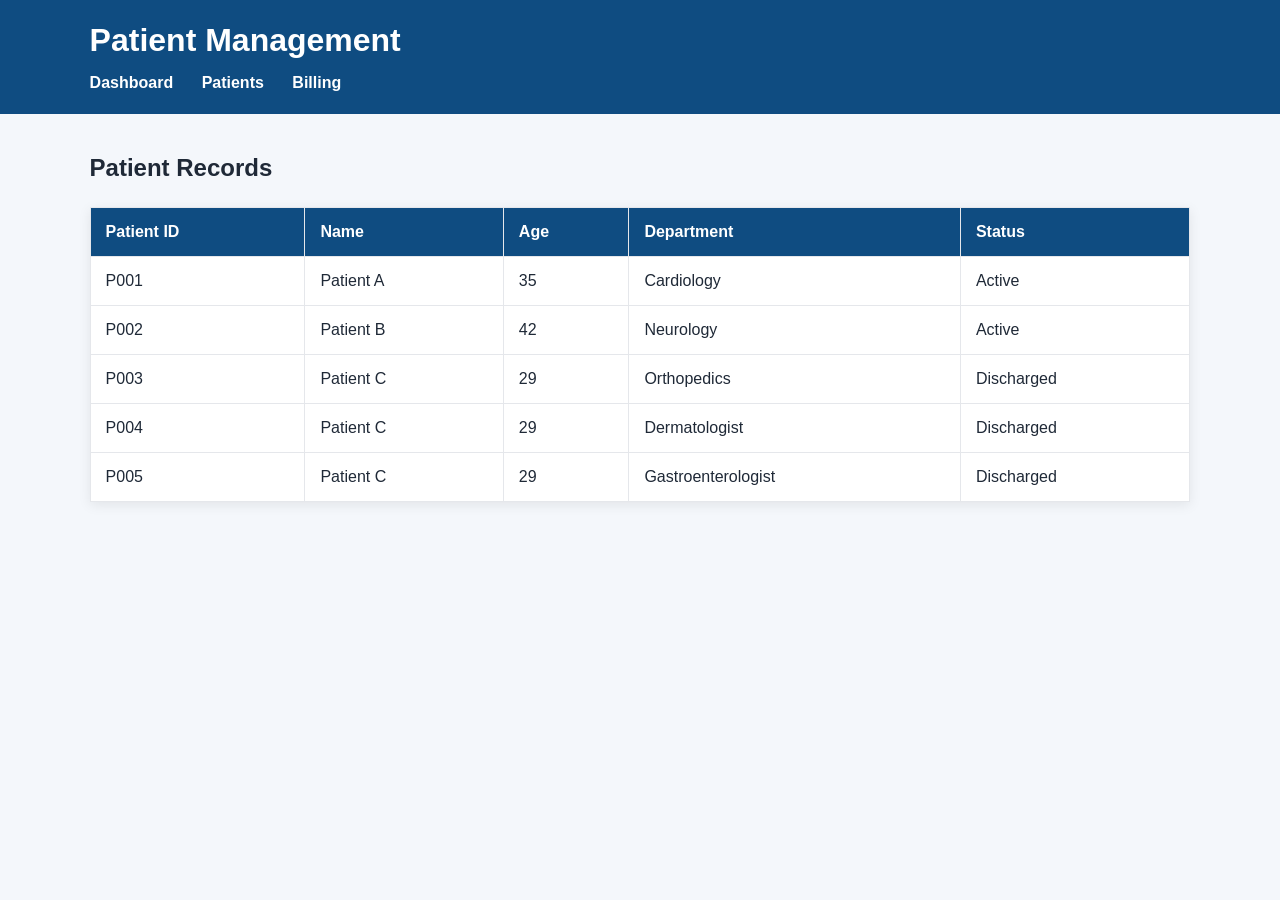
==== modules/patients.html @ 037395dc "Initial Medilife hospital application" ====
<!DOCTYPE html>
<html lang="en">
<head>
    <meta charset="UTF-8">
    <meta name="viewport" content="width=device-width, initial-scale=1.0">
    <title>Patient Management</title>
    <link rel="stylesheet" href="../css/style.css">
</head>
<body>
<header>
    <h1>Patient Management</h1>
    <nav>
        <a href="../index.html">Dashboard</a>
        <a href="patients.html">Patients</a>
        <a href="billing.html">Billing</a>
    </nav>
</header>

<main>
    <h2>Patient Records</h2>
    <table>
        <thead>
            <tr>
                <th>Patient ID</th><th>Name</th><th>Age</th><th>Department</th><th>Status</th>
            </tr>
        </thead>
        <tbody>
            <tr><td>P001</td><td>Patient A</td><td>35</td><td>Cardiology</td><td>Active</td></tr>
            <tr><td>P002</td><td>Patient B</td><td>42</td><td>Neurology</td><td>Active</td></tr>
            <tr><td>P003</td><td>Patient C</td><td>29</td><td>Orthopedics</td><td>Discharged</td></tr>
            <tr><td>P004</td><td>Patient C</td><td>29</td><td>Dermatologist</td><td>Discharged</td></tr>
            <tr><td>P005</td><td>Patient C</td><td>29</td><td>Gastroenterologist</td><td>Discharged</td></tr>
            
        </tbody>
    </table>
</main>
</body>
</html>
---- css/style.css ----
* {
    margin: 0;
    padding: 0;
    box-sizing: border-box;
}

body {
    font-family: Arial, sans-serif;
    background: #f4f7fb;
    color: #1f2937;
    min-height: 100vh;
}

header {
    background: #0f4c81;
    color: white;
    padding: 22px 7%;
}

header h1 {
    margin-bottom: 15px;
}

nav a {
    color: white;
    text-decoration: none;
    margin-right: 24px;
    font-weight: 600;
}

nav a:hover {
    text-decoration: underline;
}

main {
    width: 86%;
    max-width: 1200px;
    margin: 40px auto;
}

.hero {
    background: white;
    padding: 30px;
    border-radius: 12px;
    box-shadow: 0 3px 12px rgba(0,0,0,.08);
    margin-bottom: 25px;
}

.hero h2 {
    color: #0f4c81;
    margin-bottom: 10px;
}

.cards {
    display: grid;
    grid-template-columns: repeat(auto-fit, minmax(200px, 1fr));
    gap: 20px;
}

.card {
    background: white;
    padding: 28px;
    border-radius: 12px;
    box-shadow: 0 3px 12px rgba(0,0,0,.08);
}

.card h3 {
    color: #475569;
}

.card p {
    font-size: 32px;
    font-weight: bold;
    color: #0f4c81;
    margin-top: 12px;
}

table {
    width: 100%;
    margin-top: 25px;
    border-collapse: collapse;
    background: white;
    box-shadow: 0 3px 12px rgba(0,0,0,.08);
}

th, td {
    padding: 15px;
    border: 1px solid #e5e7eb;
    text-align: left;
}

th {
    background: #0f4c81;
    color: white;
}

.paid {
    color: #15803d;
    font-weight: bold;
}

.pending {
    color: #b45309;
    font-weight: bold;
}

footer {
    text-align: center;
    padding: 25px;
    color: #64748b;
}

@media (max-width: 600px) {
    header, main {
        width: 100%;
    }

    header {
        padding: 20px;
    }

    main {
        padding: 20px;
        margin: 20px auto;
    }

    nav a {
        display: inline-block;
        margin-bottom: 8px;
    }

    table {
        font-size: 13px;
    }
}
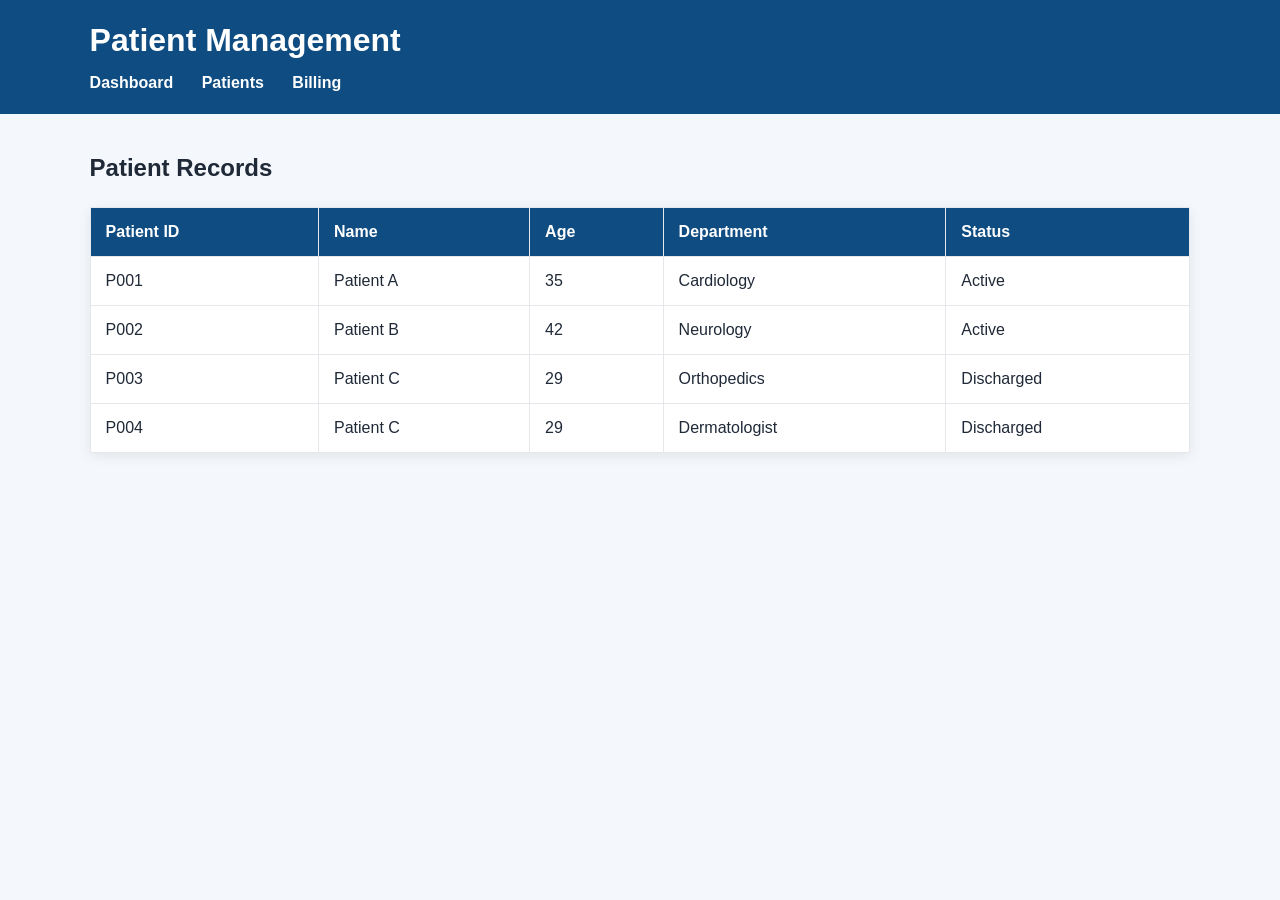
==== commit a968216b: "Add patient management module" ====
--- a/modules/patients.html
+++ b/modules/patients.html
@@ -29,7 +29,7 @@
             <tr><td>P002</td><td>Patient B</td><td>42</td><td>Neurology</td><td>Active</td></tr>
             <tr><td>P003</td><td>Patient C</td><td>29</td><td>Orthopedics</td><td>Discharged</td></tr>
             <tr><td>P004</td><td>Patient C</td><td>29</td><td>Dermatologist</td><td>Discharged</td></tr>
-            <tr><td>P005</td><td>Patient C</td><td>29</td><td>Gastroenterologist</td><td>Discharged</td></tr>
+            
             
         </tbody>
     </table>
